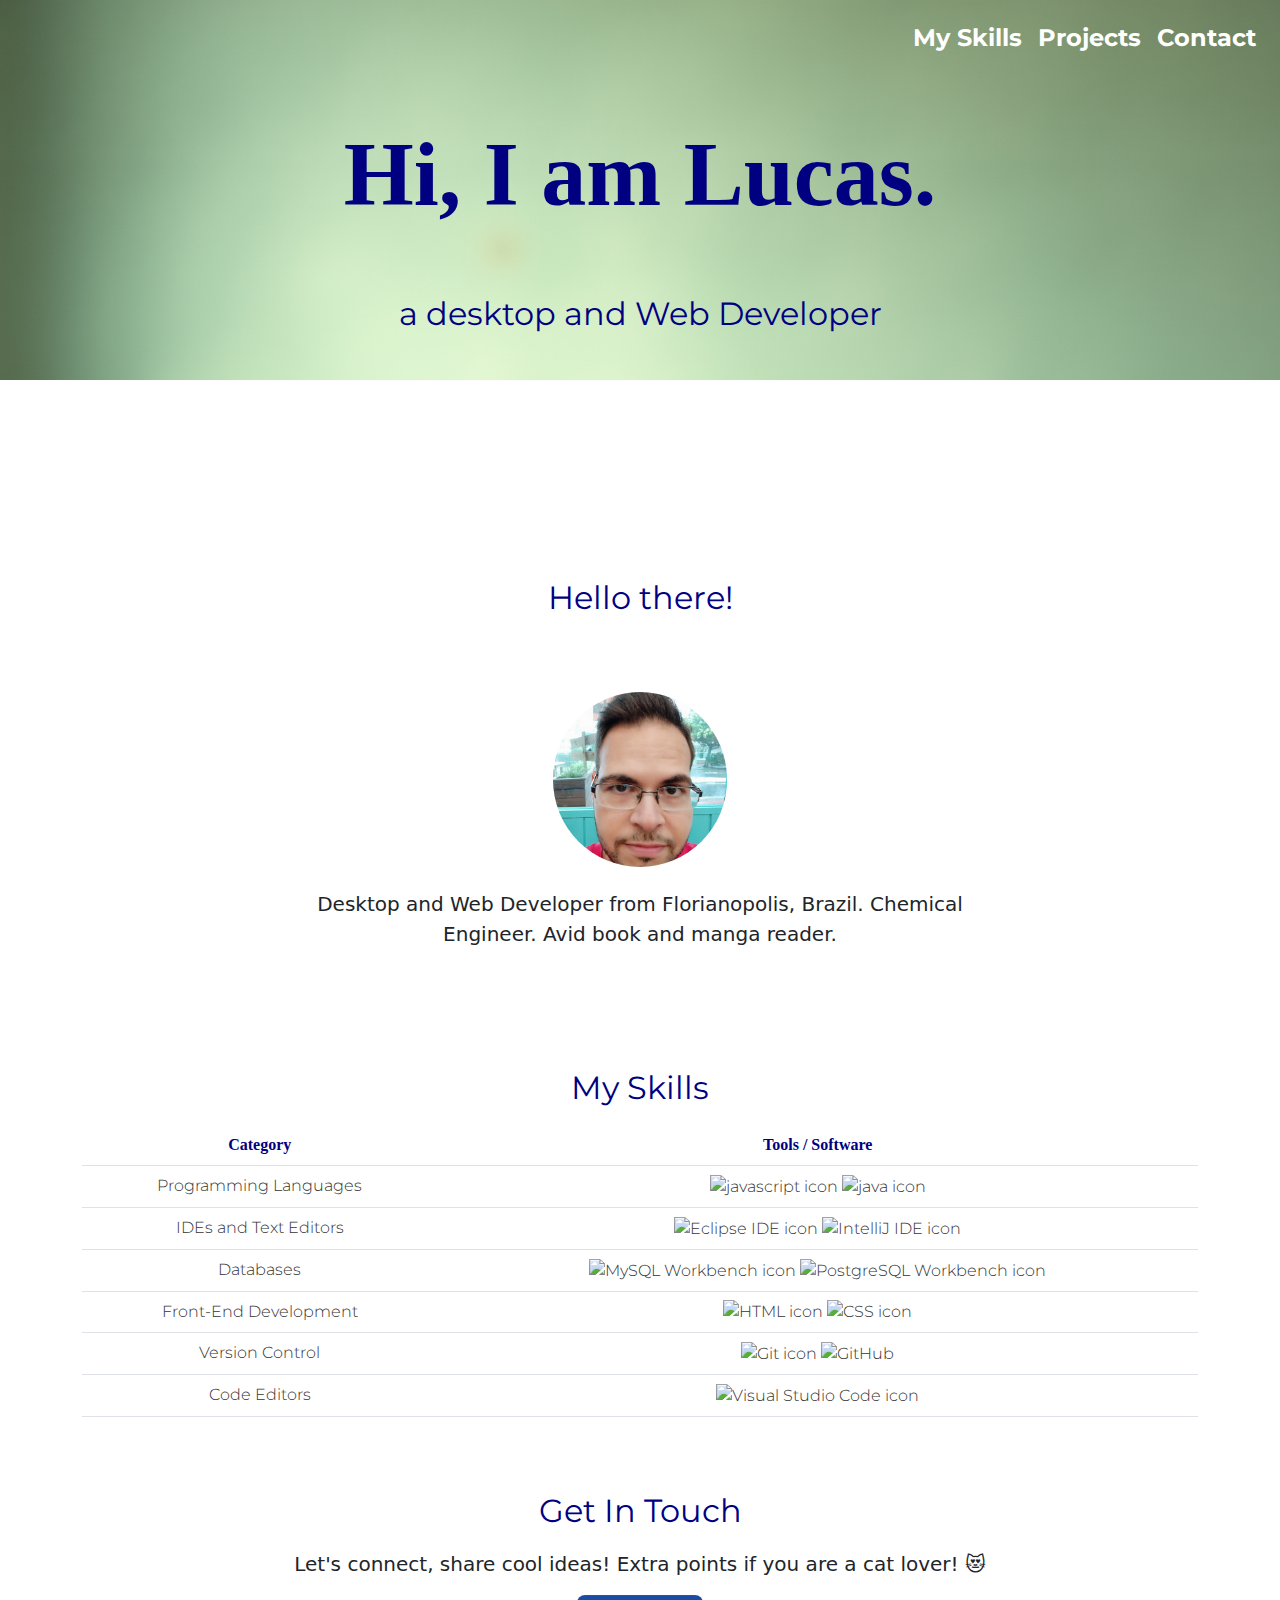
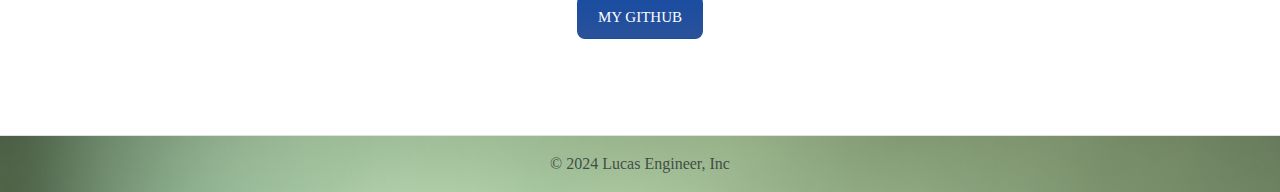
==== index.html @ 01ec24dc "Version 1.0 of the project" ====
<!DOCTYPE html>
<html lang="en">

<head>
  <meta charset="UTF-8">
  <meta name="viewport" content="width=device-width, initial-scale=1.0">
  <title>My Capstone Project 2</title>
  <!-- Bootstrap -->
  <link href="https://cdn.jsdelivr.net/npm/bootstrap@5.3.3/dist/css/bootstrap.min.css" rel="stylesheet"
    integrity="sha384-QWTKZyjpPEjISv5WaRU9OFeRpok6YctnYmDr5pNlyT2bRjXh0JMhjY6hW+ALEwIH" crossorigin="anonymous">
  <!-- Personal css and Font -->
  <link href="https://fonts.googleapis.com/css2?family=Montserrat:wght@400;500&display=swap" rel="stylesheet">
  <link href="./styles.css" rel="stylesheet">
</head>

<body>
  <!-- Cover Page. To introduce Myself with some nice bg -->
  <div class="d-flex h-100 text-center text-bg-dark" id="first-part">

    <!-- Top Right Buttons -->
    <div class="cover-container d-flex w-100 h-100 p-3 mx-auto flex-column">
      <header class="mb-auto">
        <div>
          <!-- <h3 class="float-md-start mb-0">My WebPage</h3> -->
          <nav class="nav nav-masthead justify-content-center float-md-end" id="top-right-navbar">
            <a class="nav-link fw-bold py-1 px-2 active" aria-current="page" href="#skills">My Skills</a>
            <a class="nav-link fw-bold py-1 px-2" href="./projects.html">Projects</a>
            <a class="nav-link fw-bold py-1 px-2" href="#contact-section">Contact</a>
          </nav>
        </div>
      </header>

      <main class="px-3">
        <h1 id="main-title">Hi, I am Lucas.</h1>
        <p class="lead" id="subtitle-mainpage">a desktop and Web Developer</p>
      </main>
    </div>

  </div>

  <!-- Brief Introduction -->
  <section id="background-introduction">
    <div class="my-5">
      <div class="p-5 text-center ">
        <div class="container py-5">
          <h2 class="text-body-emphasis" id="hello-message">Hello there!</h2>
          <!-- image here   -->
          <img src="./Images/profile-pic-testimonial.jpg" class="profile-background-img" alt="profile picture">
          <p class="col-lg-8 mx-auto lead">
            Desktop and Web Developer from Florianopolis, Brazil.
            Chemical Engineer. Avid book and manga reader.
          </p>
        </div>

        <!-- My skills-->

        <div class="container" id="skills">
          <h2 class="text-body-emphasis">My Skills</h2>
          <div class="table-responsive">
            <table class="table">
              <thead>
                <tr>
                  <th>Category</th>
                  <th>Tools / Software</th>
                </tr>
              </thead>
              <tbody>
                <tr>
                  <td>Programming Languages </td>
                  <td><img
                      src="https://cdn.jsdelivr.net/gh/devicons/devicon@latest/icons/javascript/javascript-original.svg"
                      width="40" height="40"  alt="javascript icon"/> <img
                      src="https://cdn.jsdelivr.net/gh/devicons/devicon@latest/icons/java/java-original.svg" width="40"
                      height="40" alt="java icon" /></td>
                </tr>
                <tr>
                  <td>IDEs and Text Editors</td>
                  <td><img src="https://cdn.jsdelivr.net/gh/devicons/devicon@latest/icons/eclipse/eclipse-original.svg"
                      width="40" height="40" alt="Eclipse IDE icon" /> <img
                      src="https://cdn.jsdelivr.net/gh/devicons/devicon@latest/icons/intellij/intellij-original.svg"
                      width="40" height="40" alt="IntelliJ IDE icon" /></td>
                </tr>
                <tr>
                  <td>Databases </td>
                  <td><img
                      src="https://cdn.jsdelivr.net/gh/devicons/devicon@latest/icons/mysql/mysql-original-wordmark.svg"
                      width="40" height="40" alt="MySQL Workbench icon" /> <img
                      src="https://cdn.jsdelivr.net/gh/devicons/devicon@latest/icons/postgresql/postgresql-original-wordmark.svg"
                      width="40" height="40" alt="PostgreSQL Workbench icon" /> </td>
                </tr>
                <tr>
                  <td>Front-End Development </td>
                  <td><img
                      src="https://cdn.jsdelivr.net/gh/devicons/devicon@latest/icons/html5/html5-original-wordmark.svg"
                      width="40" height="40" alt="HTML icon" /> <img
                      src="https://cdn.jsdelivr.net/gh/devicons/devicon@latest/icons/css3/css3-original-wordmark.svg"
                      width="40" height="40" alt="CSS icon" /> </td>
                </tr>
                <tr>
                  <td>Version Control </td>
                  <td><img src="https://cdn.jsdelivr.net/gh/devicons/devicon@latest/icons/git/git-original.svg"
                      width="40" height="40" alt="Git icon" /> <img
                      src="https://cdn.jsdelivr.net/gh/devicons/devicon@latest/icons/github/github-original.svg"
                      width="40" height="40" alt="GitHub" /> </td>
                </tr>
                <tr>
                  <td>Code Editors </td>
                  <td><img src="https://cdn.jsdelivr.net/gh/devicons/devicon@latest/icons/vscode/vscode-original.svg"
                      width="40" height="40" alt="Visual Studio Code icon" /></td>
                </tr>
              </tbody>
            </table>
          </div>
        </div>

        <!-- Contact-->

        <div class="contact-me" id="contact-section">
          <h2 class="text-body-emphasis">Get In Touch</h2>
          <p class="col-lg-8 mx-auto lead"> Let's connect, share cool ideas!
            Extra points if you are a cat lover! 😻 </p>
          <a class="btn custom-btn" href="https://github.com/lucas-lentz">MY GITHUB</a>
        </div>


      </div>
    </div>
  </section>

  <!-- Footer-->
  <footer class="d-flex flex-wrap justify-content-center align-items-center py-3 border-top">
    <div class="col-md-12 d-flex justify-content-center">
      <span class="text-body-secondary text-center">© 2024 Lucas Engineer, Inc</span>
    </div>
  </footer>

  <!-- Bootstrap -->
  <script src="https://cdn.jsdelivr.net/npm/bootstrap@5.3.3/dist/js/bootstrap.bundle.min.js"
    integrity="sha384-YvpcrYf0tY3lHB60NNkmXc5s9fDVZLESaAA55NDzOxhy9GkcIdslK1eN7N6jIeHz"
    crossorigin="anonymous"></script>
</body>

</html>
---- styles.css ----
#first-part {
  background-image: url(./Images/775848639298903256.png);
  background-size: cover;
}

#main-title {
  font-family: "Sacramento", cursive;
  color: #000080;
  font-size: 5.625rem;
  margin: 5% auto 0 auto;
  font-weight: 700;
}

#subtitle-mainpage,
.text-body-emphasis,
#hello-message {
  font-family: "Montserrat", sans-serif;
  color: #000080 !important;
  font-size: 2rem;
  padding-top: 5%;
  padding-bottom: 10px;
  text-decoration: none;
  font-weight: 400;
}

.nav-link {
  font-family: "Montserrat", sans-serif;
  font-size: 1.5rem;
  color: white;
  text-decoration: none;
  transition: color 0.3s;
  font-weight: 600;
}

.nav-link:hover {
  color: #333333;
  text-decoration: underline;
}

/* About me */
.profile-background-img {
  height: 175px;
  border-radius: 50%;
  margin-top: 5%;
  margin-bottom: 2%;
}

td {
  font-family: "Montserrat", sans-serif;
  color: #333333 !important;
  font-size: 1rem;
  padding-top: 5%;
  padding-bottom: 10px;
  text-decoration: none;
  font-weight: 300;
}

th {
  font-family: "Sacramento", cursive;
  color: #000080 !important;
  font-size: 1rem;
  padding-top: 5%;
  padding-bottom: 10px;
  text-decoration: none;
  font-weight: 600;
}

.custom-btn {
  background: #194ca2;
  background-image: -webkit-linear-gradient(top, #194ca2, #295299);
  background-image: -moz-linear-gradient(top, #194ca2, #295299);
  background-image: -ms-linear-gradient(top, #194ca2, #295299);
  background-image: -o-linear-gradient(top, #194ca2, #295299);
  background-image: linear-gradient(to bottom, #194ca2, #295299);
  -webkit-border-radius: 8;
  -moz-border-radius: 8;
  border-radius: 8px;
  font-family: "Sacramento", cursive;
  color: #ffffff;
  font-size: 15px;
  padding: 10px 20px 10px 20px;
  text-decoration: none;
  transition: color 0.3s;
}

.custom-btn:hover {
    color: #ff4cc3; 
}

footer {
  background-image: url(./Images/775848639298903256.png);
  background-size: cover;
  font-family: "Sacramento", cursive;
  color: white !important;
  font-size: 1rem;
  padding-top: 5%;
  text-decoration: none;
  font-weight: 500;
}
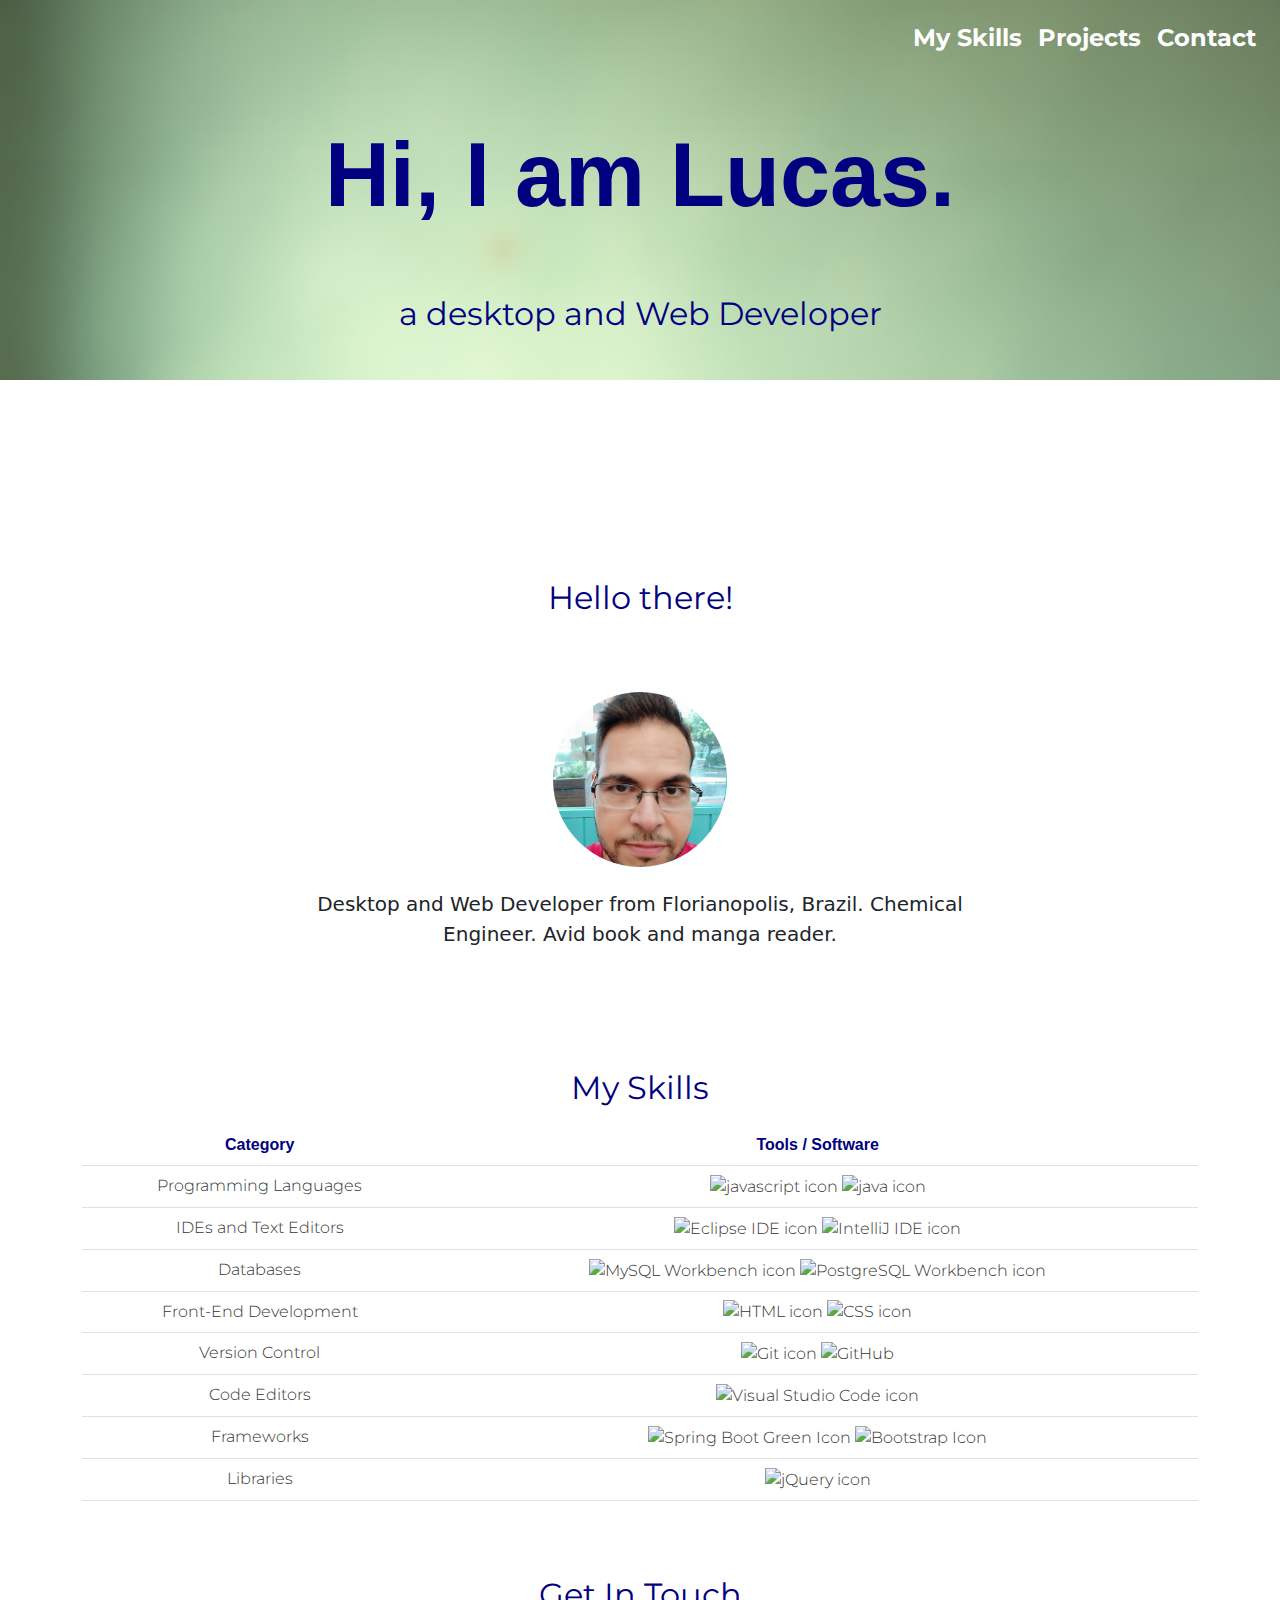
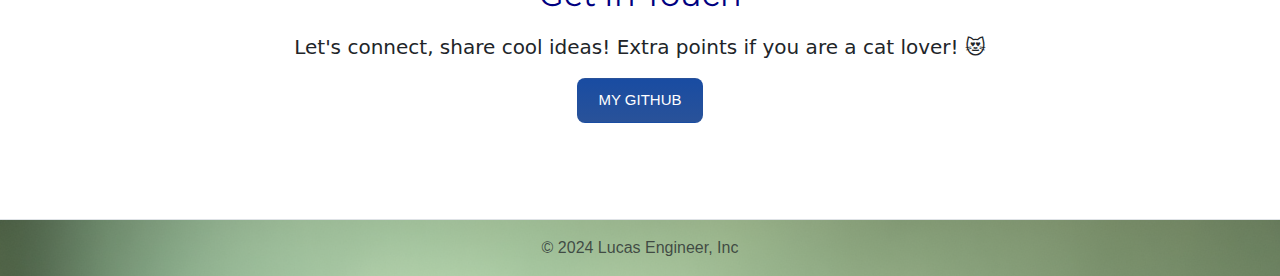
==== commit 8fd3dccf: "Added new skills on index.html" ====
--- a/index.html
+++ b/index.html
@@ -108,6 +108,18 @@
                   <td><img src="https://cdn.jsdelivr.net/gh/devicons/devicon@latest/icons/vscode/vscode-original.svg"
                       width="40" height="40" alt="Visual Studio Code icon" /></td>
                 </tr>
+                <tr>
+                  <td>Frameworks </td>
+                  <td><img src="https://cdn.jsdelivr.net/gh/devicons/devicon@latest/icons/spring/spring-original.svg" 
+                    width="40" height="40" alt="Spring Boot Green Icon" /> 
+                    <img src="https://cdn.jsdelivr.net/gh/devicons/devicon@latest/icons/bootstrap/bootstrap-original.svg" 
+                    width="40" height="40" alt="Bootstrap Icon" /></td>
+                </tr>
+                <tr>
+                  <td>Libraries </td>
+                  <td><img src="https://cdn.jsdelivr.net/gh/devicons/devicon@latest/icons/jquery/jquery-original.svg"  
+                    width="40" height="40" alt="jQuery icon" /></td>
+                </tr>
               </tbody>
             </table>
           </div>
@@ -137,7 +149,7 @@
   <!-- Bootstrap -->
   <script src="https://cdn.jsdelivr.net/npm/bootstrap@5.3.3/dist/js/bootstrap.bundle.min.js"
     integrity="sha384-YvpcrYf0tY3lHB60NNkmXc5s9fDVZLESaAA55NDzOxhy9GkcIdslK1eN7N6jIeHz"
-    crossorigin="anonymous"></script>
+    crossorigin="anonymous" async></script>
 </body>
 
 </html>--- a/styles.css
+++ b/styles.css
@@ -4,7 +4,7 @@
 }
 
 #main-title {
-  font-family: "Sacramento", cursive;
+  font-family: 'Franklin Gothic Medium', 'Arial Narrow', Arial, sans-serif;
   color: #000080;
   font-size: 5.625rem;
   margin: 5% auto 0 auto;
@@ -56,7 +56,7 @@
 }
 
 th {
-  font-family: "Sacramento", cursive;
+  font-family: 'Franklin Gothic Medium', 'Arial Narrow', Arial, sans-serif;
   color: #000080 !important;
   font-size: 1rem;
   padding-top: 5%;
@@ -75,7 +75,7 @@
   -webkit-border-radius: 8;
   -moz-border-radius: 8;
   border-radius: 8px;
-  font-family: "Sacramento", cursive;
+  font-family: 'Franklin Gothic Medium', 'Arial Narrow', Arial, sans-serif;
   color: #ffffff;
   font-size: 15px;
   padding: 10px 20px 10px 20px;
@@ -90,7 +90,7 @@
 footer {
   background-image: url(./Images/775848639298903256.png);
   background-size: cover;
-  font-family: "Sacramento", cursive;
+  font-family: 'Franklin Gothic Medium', 'Arial Narrow', Arial, sans-serif;
   color: white !important;
   font-size: 1rem;
   padding-top: 5%;
